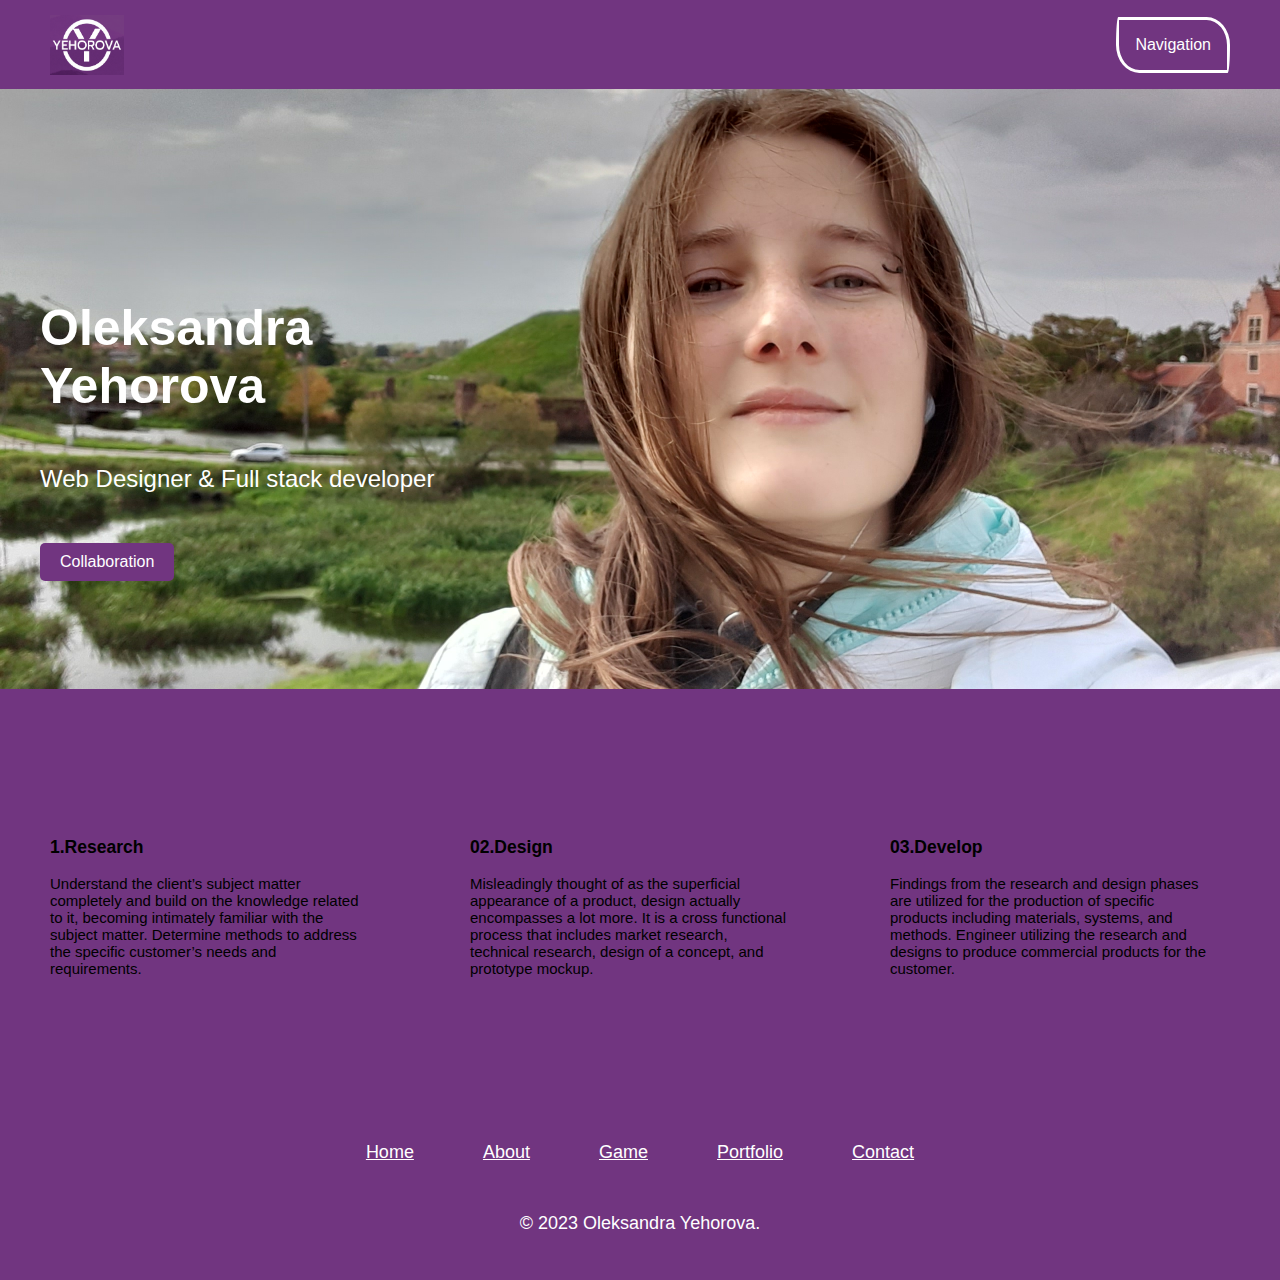
==== index.html @ 21f24541 "Add files via upload" ====
<!DOCTYPE html>
<html lang="en">


<head>
    <meta charset="UTF-8">
    <meta name="viewport" content="width=device-width, initial-scale=1.0">
    <title>Yehorova Aleksandra portfolio site</title>
    <link href="index.css" rel="stylesheet">
</head>

<body>

    <nav>
        <a href="index.html">
      <img src="img/logo1.png" alt="Yehorova logo" class="logo">
    </a>
    <div class="dropdown">
      <button class="dropbtn">Navigation</button>
          <div class="dropdown-content">
            <a href="index.html">Home</a>
            <a href="about.html">About</a>
            <a href="game.html">Game</a>
            <a href="portfolio.html">Portfolio</a>
            <a href="contact.html">Contact</a>
          </div>
        </div>
      </nav>



    <!-- Promo-block -->
    <section class="promo-block">
        <div class="promo-content">
            <h1>Oleksandra <br/> Yehorova</h1>
            <p>Web Designer &amp; Full stack developer</p>
            <a href="contact.html" class="cta-button">Collaboration</a>
        </div>
    </section>
    <!-- End Promo-block -->

    <div class="row">
        <div class="column">
            <h3>1.Research</h3>
            <p>Understand the client’s subject matter completely and build on the knowledge related to it, becoming intimately familiar with the subject matter. Determine methods to address the specific customer’s needs and requirements.</p>
        </div>
        <div class="column">
            <h3>02.Design</h3>
            <p>Misleadingly thought of as the superficial appearance of a product, design actually encompasses a lot more. It is a cross functional process that includes market research, technical research, design of a concept, and prototype mockup.</p>
        </div>
        <div class="column">
            <h3>03.Develop</h3>
            <p>Findings from the research and design phases are utilized for the production of specific products including materials, systems, and methods. Engineer utilizing the research and designs to produce commercial products for the customer.</p>
        </div>
      </div>

    <!-- Footer -->
    <footer class="footer">
        <div class="container">
            <div class="footer-nav">
                <ul>
                    <li><a href="index.html">Home</a></li>
                    <li><a href="about.html">About</a></li>
                    <li><a href="game.html">Game</a></li>
                    <li><a href="portfolio.html">Portfolio</a></li>
                    <li><a href="contact.html">Contact</a></li>
                </ul>
                <p class="copyright">
                    © 2023 Oleksandra Yehorova.
                </p>
            </div>
        </div>
    </footer>
    
</body>
</html>
---- index.css ----
body {
    margin: 0;
    font-family: Arial, sans-serif;
    
}


/* Define the styles for the navigation bar */
nav {
    background-color: #713580;
  }
  
.dropbtn {
    background-color: #713580;
    color: white;
    padding: 16px;
    font-size: 16px;
    border: solid;
    border-radius: 10px 100px / 120px;
}

.dropdown {
    position: relative;
    display: inline-block;
    float: right; /* Align the dropdown to the right */
    margin-right: 50px; /* Add some margin for spacing */
    margin-top: 17px;
}

.dropdown-content {
    display: none;
    position: absolute;
    background-color: #f1f1f1;
    min-width: 160px;
    box-shadow: 0px 8px 16px 0px rgba(0,0,0,0.2);
    right: 0;
    z-index: 1;
}

.dropdown-content a {
    color: #713580;
    padding: 12px 16px;
    text-decoration: none;
    display: block;
}

.dropdown-content a:hover {background-color: #ddd;}

.dropdown:hover .dropdown-content {display: block;}

.dropdown:hover .dropbtn {background-color: #713580;}
  
  .logo {
    height: 60px;
    margin: 10px 0;
    margin-left: 50px;
    margin-top: 15px;
  }
  


.promo-block {
    background-image: url('img/03.jpg'); 
    background-size: cover;
    background-position: center;
    height: 600px; /* Adjust the height as needed */
    display: flex;
    align-items: flex-start;
    justify-content: flex-start;
    text-align: left;
    color: #fff;
}

.promo-content {
    max-width: 600px;
    padding: 40px;
}

.promo-content h1 {
    font-size: 50px;
    margin-top: 170px;
}

.promo-content p {
    font-size: 24px;
    margin-bottom: 50px;
    margin-top: 50px;
}

.cta-button {
    display: inline-block;
    background-color: #713580;
    color: #fff;
    padding: 10px 20px;
    text-decoration: none;
    border-radius: 5px;
}

.column {
    float: left;
    width: 25%;
    margin-bottom: 100px;
    margin-top: 80px;
    padding: 50px;
    font-size: 15px;
    
}

.row:after {
    content: "";
    display: inline;
    clear: both;
    
}


/* Footer styles */
.footer {
    background-color: #713580;
    color: #fff;
    padding: 1rem;
    text-align: center;
    font-size: 18px;
}

.footer-nav ul {
    list-style: none;
    padding: 0;
}

.footer-nav li {
    display: inline-block;
    margin-right: 4rem;
}

.footer-nav li:last-child {
    margin-right: 0;
}
.footer-nav a {
    color: #fff;
    text-decoration: underline;
}

.footer-nav a:hover {
    text-decoration: underline;
}

.copyright {
  margin-top: 50px;
  margin-bottom: 30px;
}






/* Mobile styles */
@media (max-width: 768px) {
    nav {
        height: auto;
        position: static; /* Change this to "static" */
        flex-direction: column;
        align-items: center;
    }

    img.logo {
        margin-left: 0;
        margin-top: 20px;
    }

    nav .links {
        margin: 20px 0;
        display: flex; /* Add this line to display the links */
        flex-direction: column; /* Change this to "column" */
        align-items: center; /* Add this line to center align the links */
    }

    /* ... */
}

/* Update the mobile styles */
@media (max-width: 768px) {
    /* ... */

    .promo-content h1 {
        font-size: 40px;
        margin-top: 50px;
    }

    .promo-content p {
        font-size: 20px;
        margin-bottom: 30px;
        margin-top: 30px;
    }
}

/* Update the mobile styles */
@media (max-width: 768px) {
    /* ... */

    .column {
        width: 100%;
        margin-bottom: 40px; /* Adjust spacing */
        padding: 20px;
        font-size: 14px; /* Adjust font size */
    }

    .row {
        display: block;
    }
}

/* Update the mobile styles */
@media (max-width: 768px) {
    /* ... */

    .footer-nav li {
        margin-right: 1rem; /* Adjust spacing */
    }
}
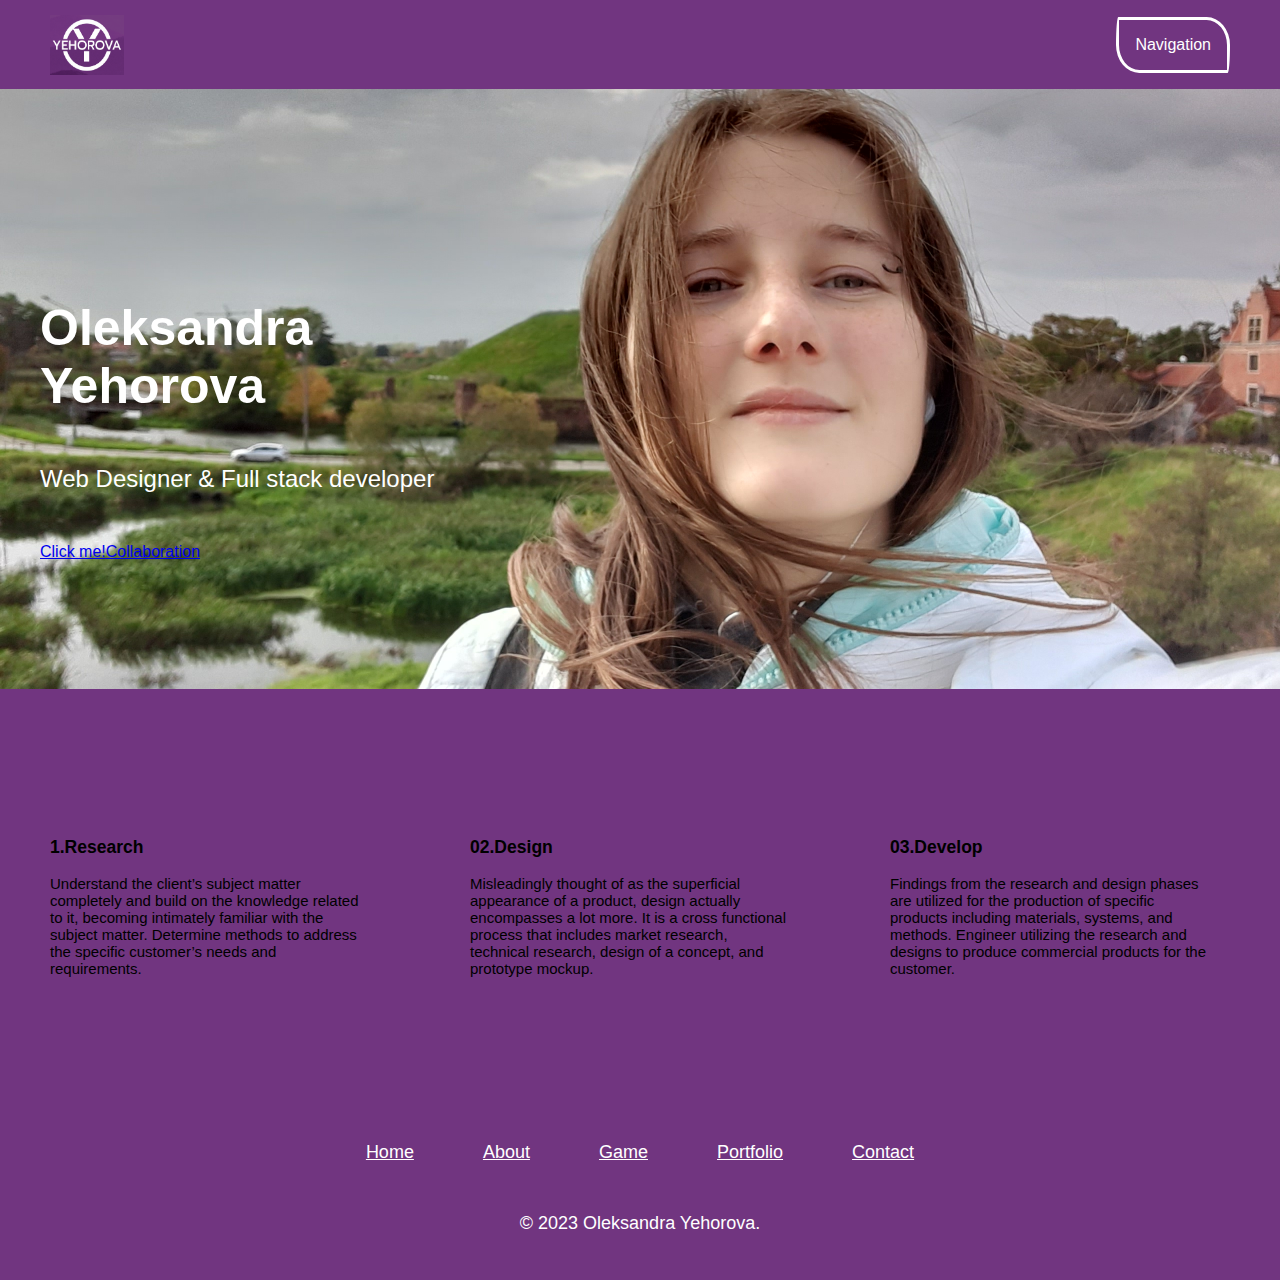
==== commit 1b128a81: "Update index.html" ====
--- a/index.html
+++ b/index.html
@@ -34,7 +34,7 @@
         <div class="promo-content">
             <h1>Oleksandra <br/> Yehorova</h1>
             <p>Web Designer &amp; Full stack developer</p>
-            <a href="contact.html" class="cta-button">Collaboration</a>
+            <a <button href="contact.html" class="custom-btn btn-12"><span>Click me!</span><span>Сollaboration</span></button></a>
         </div>
     </section>
     <!-- End Promo-block -->
@@ -73,4 +73,4 @@
     </footer>
     
 </body>
-</html>+</html>
--- a/index.css
+++ b/index.css
@@ -30,7 +30,7 @@
 .dropdown-content {
     display: none;
     position: absolute;
-    background-color: #f1f1f1;
+
     min-width: 160px;
     box-shadow: 0px 8px 16px 0px rgba(0,0,0,0.2);
     right: 0;
@@ -103,6 +103,7 @@
     margin-top: 80px;
     padding: 50px;
     font-size: 15px;
+    word-wrap: break-word;
     
 }
 
@@ -117,7 +118,6 @@
 /* Footer styles */
 .footer {
     background-color: #713580;
-    color: #fff;
     padding: 1rem;
     text-align: center;
     font-size: 18px;
@@ -148,6 +148,7 @@
 .copyright {
   margin-top: 50px;
   margin-bottom: 30px;
+    color: #fff;
 }
 
 
@@ -195,19 +196,22 @@
     }
 }
 
-/* Update the mobile styles */
-@media (max-width: 768px) {
-    /* ... */
-
+@media (max-width: 768px) {
     .column {
-        width: 100%;
-        margin-bottom: 40px; /* Adjust spacing */
+        width: auto; /* Make columns take full width on small screens */
+        margin-bottom: 40px; /* Adjust margin for spacing */
         padding: 20px;
-        font-size: 14px; /* Adjust font size */
-    }
-
-    .row {
-        display: block;
+        font-size: 14px;
+    }
+}
+
+/* Media query for screens up to 480px (typical mobile devices) */
+@media (max-width: 480px) {
+    .column {
+        margin-top: 40px; /* Adjust top margin for spacing */
+        margin-bottom: 20px; /* Further reduce bottom margin */
+        padding: 15px;
+        font-size: 12px; /* Adjust font size for smaller screens */
     }
 }
 
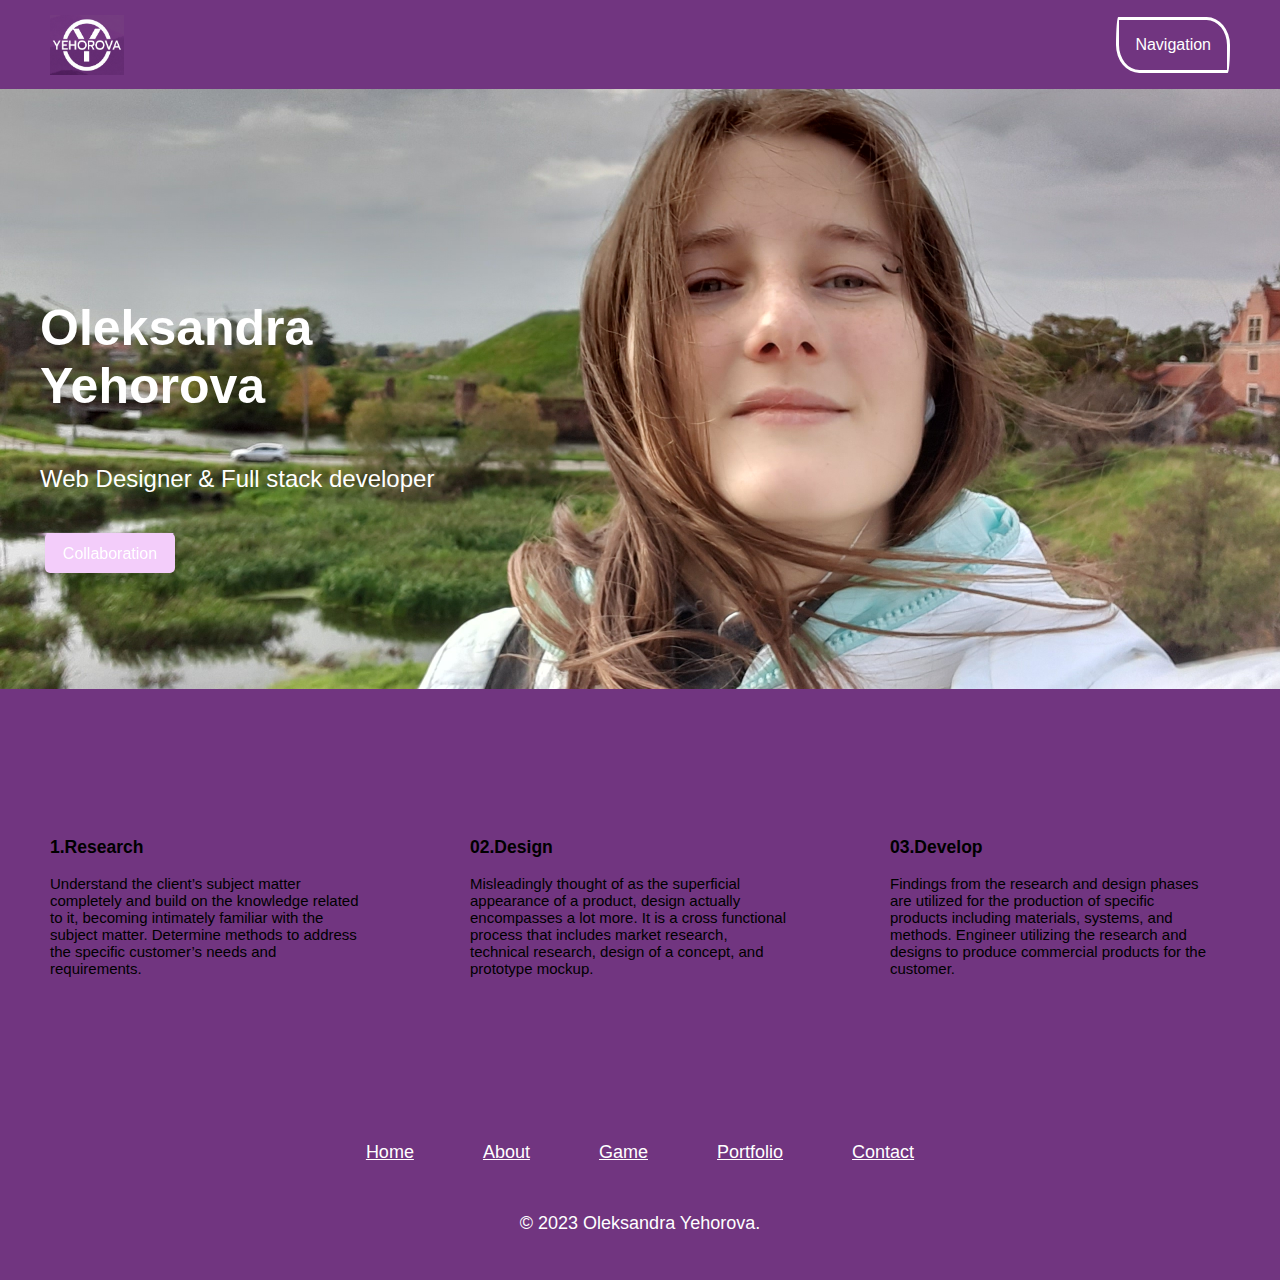
==== commit 7209d031: "Update index.html" ====
--- a/index.html
+++ b/index.html
@@ -32,9 +32,9 @@
     <!-- Promo-block -->
     <section class="promo-block">
         <div class="promo-content">
-            <h1>Oleksandra <br/> Yehorova</h1>
+            <h1>Oleksandra <br> Yehorova</h1>
             <p>Web Designer &amp; Full stack developer</p>
-            <a <button href="contact.html" class="custom-btn btn-12"><span>Click me!</span><span>Сollaboration</span></button></a>
+            <a href="contact.html" class="custom-btn btn-12"><span>Click me!</span><span>Сollaboration</span></a>
         </div>
     </section>
     <!-- End Promo-block -->
--- a/index.css
+++ b/index.css
@@ -87,14 +87,97 @@
     margin-top: 50px;
 }
 
-.cta-button {
+/* button */
+
+
+.custom-btn {
+    width: 130px;
+    height: 40px;
+    color: #fff;
+    border-radius: 5px;
+    padding: 10px 25px;
+    font-family: 'Lato', sans-serif;
+    font-weight: 500;
+    background: transparent;
+    cursor: pointer;
+    transition: all 0.3s ease;
+    position: relative;
     display: inline-block;
-    background-color: #713580;
-    color: #fff;
-    padding: 10px 20px;
-    text-decoration: none;
+     box-shadow:inset 2px 2px 2px 0px rgba(255,255,255,.5),
+     7px 7px 20px 0px rgba(0,0,0,.1),
+     4px 4px 5px 0px rgba(0,0,0,.1);
+    outline: none;
+  }
+
+.btn-12{
+    position: relative;
+    right: 20px;
+    bottom: 20px;
+    border:none;
+    box-shadow: none;
+    width: 130px;
+    height: 40px;
+    line-height: 42px;
+    -webkit-perspective: 230px;
+    perspective: 230px;
+  }
+  .btn-12 span {
+    background: #713580;
+  background: linear-gradient(0deg, #f3cdfa) 0%, #f3cdfa 100%;
+    display: block;
+    position: absolute;
+    width: 130px;
+    height: 40px;
+    box-shadow:inset 2px 2px 2px 0px #f3cdfa,
+     7px 7px 20px 0px rgba(0,0,0,.1),
+     4px 4px 5px 0px rgba(0,0,0,.1);
     border-radius: 5px;
-}
+    margin:0;
+    text-align: center;
+    -webkit-box-sizing: border-box;
+    -moz-box-sizing: border-box;
+    box-sizing: border-box;
+    -webkit-transition: all .3s;
+    transition: all .3s;
+  }
+  .btn-12 span:nth-child(1) {
+    box-shadow:
+     -7px -7px 20px 0px #f3cdfa,
+     -4px -4px 5px 0px #f3cdfa,
+     7px 7px 20px 0px #0002,
+     4px 4px 5px 0px #0001;
+    -webkit-transform: rotateX(90deg);
+    -moz-transform: rotateX(90deg);
+    transform: rotateX(90deg);
+    -webkit-transform-origin: 50% 50% -20px;
+    -moz-transform-origin: 50% 50% -20px;
+    transform-origin: 50% 50% -20px;
+  }
+  .btn-12 span:nth-child(2) {
+    -webkit-transform: rotateX(0deg);
+    -moz-transform: rotateX(0deg);
+    transform: rotateX(0deg);
+    -webkit-transform-origin: 50% 50% -20px;
+    -moz-transform-origin: 50% 50% -20px;
+    transform-origin: 50% 50% -20px;
+  }
+  .btn-12:hover span:nth-child(1) {
+    box-shadow:inset 2px 2px 2px 0px #f3cdfa,
+     7px 7px 20px 0px rgba(0,0,0,.1),
+     4px 4px 5px 0px rgba(0,0,0,.1);
+    -webkit-transform: rotateX(0deg);
+    -moz-transform: rotateX(0deg);
+    transform: rotateX(0deg);
+  }
+  .btn-12:hover span:nth-child(2) {
+    box-shadow:inset 2px 2px 2px 0px #f3cdfa,
+     7px 7px 20px 0px rgba(0,0,0,.1),
+     4px 4px 5px 0px rgba(0,0,0,.1);
+   color: transparent;
+    -webkit-transform: rotateX(-90deg);
+    -moz-transform: rotateX(-90deg);
+    transform: rotateX(-90deg);
+  }
 
 .column {
     float: left;
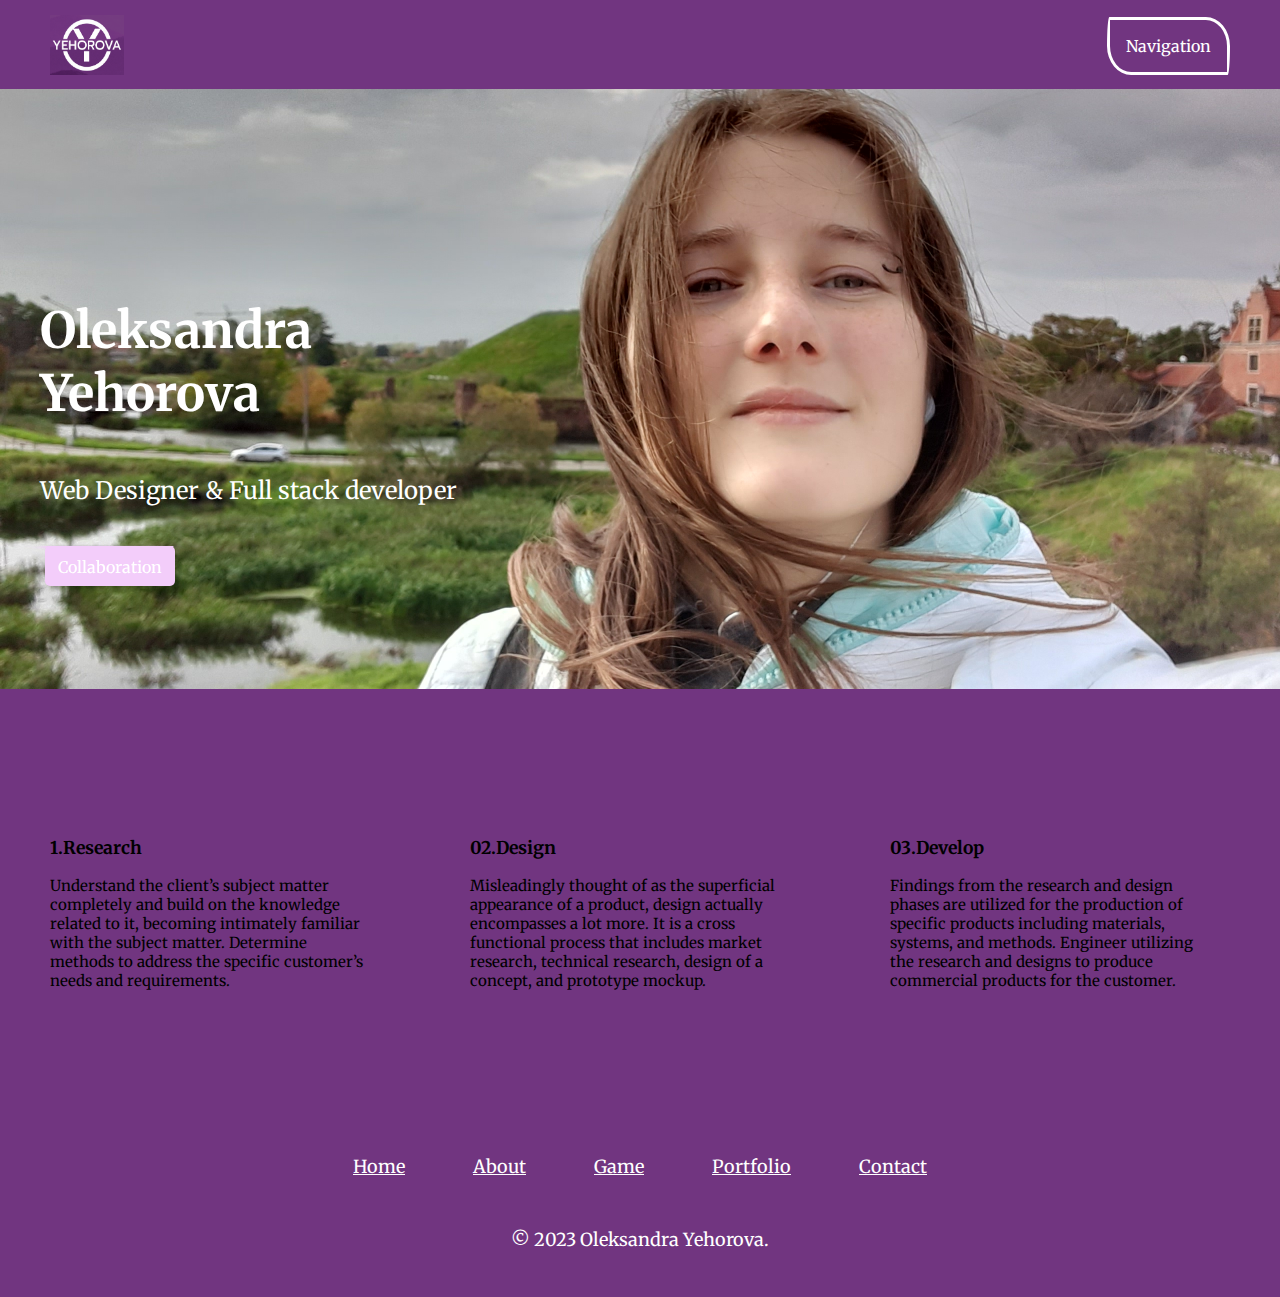
==== commit db0b6d90: "Update index.html" ====
--- a/index.html
+++ b/index.html
@@ -7,6 +7,9 @@
     <meta name="viewport" content="width=device-width, initial-scale=1.0">
     <title>Yehorova Aleksandra portfolio site</title>
     <link href="index.css" rel="stylesheet">
+    <link rel="preconnect" href="https://fonts.googleapis.com">
+<link rel="preconnect" href="https://fonts.gstatic.com" crossorigin>
+<link href="https://fonts.googleapis.com/css2?family=Chakra+Petch&family=Merriweather&display=swap" rel="stylesheet">
 </head>
 
 <body>
--- a/index.css
+++ b/index.css
@@ -4,6 +4,10 @@
     
 }
 
+  * {
+    font-family: 'Chakra Petch', sans-serif;
+font-family: 'Merriweather', serif;
+}
 
 /* Define the styles for the navigation bar */
 nav {
@@ -30,7 +34,7 @@
 .dropdown-content {
     display: none;
     position: absolute;
-
+    background-color: #f1f1f1;
     min-width: 160px;
     box-shadow: 0px 8px 16px 0px rgba(0,0,0,0.2);
     right: 0;
@@ -249,8 +253,10 @@
     }
 
     img.logo {
-        margin-left: 0;
-        margin-top: 20px;
+        height: 60px;
+    margin: 10px 0;
+    margin-left: 50px;
+    margin-top: 15px;
     }
 
     nav .links {
@@ -306,3 +312,12 @@
         margin-right: 1rem; /* Adjust spacing */
     }
 }
+
+@media (max-width: 768px){
+.dropdown {
+    margin-right: 0;
+    text-align: right;
+    margin-right: 50px;
+    margin-top: 17px;
+}
+}
